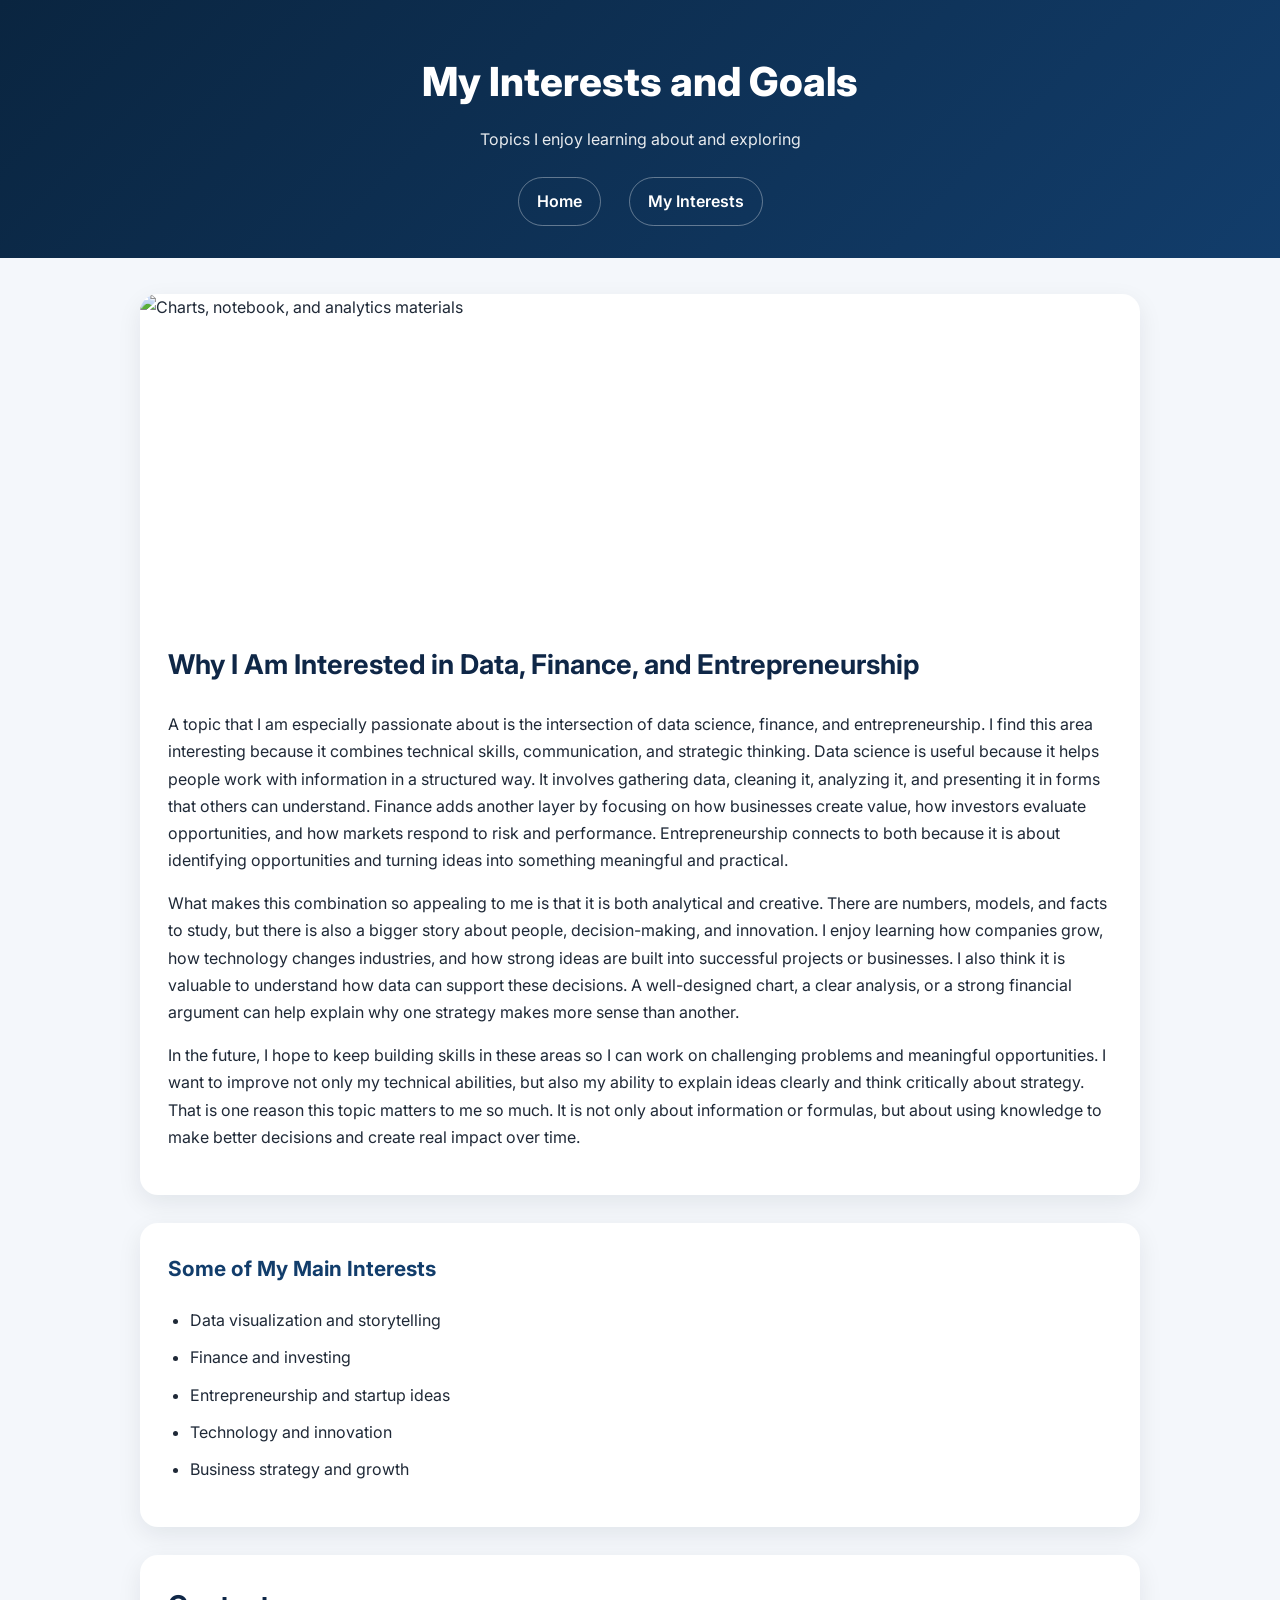
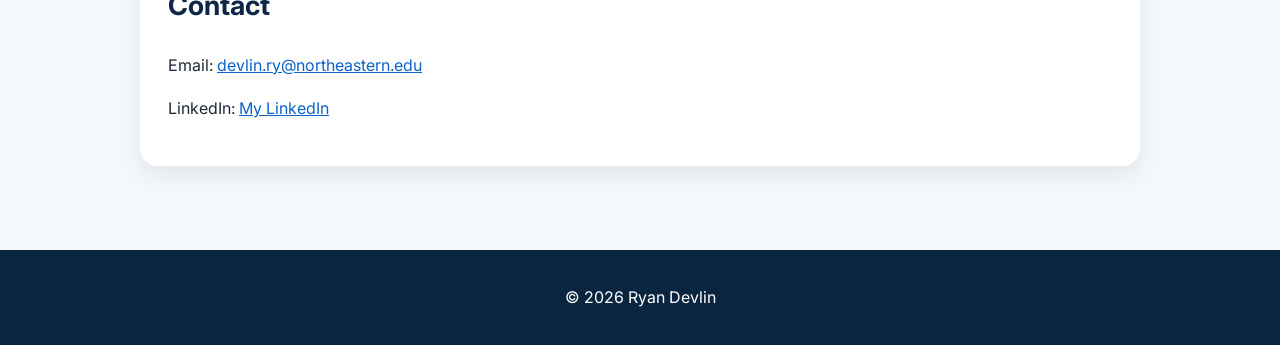
==== projects.html @ 35f51616 "Create projects.html to showcase interests and goals This HTML file outlines personal interests and " ====
<!DOCTYPE html>
<html lang="en">
<head>
  <meta charset="UTF-8" />
  <meta name="viewport" content="width=device-width, initial-scale=1.0" />
  <title>Ryan Devlin | My Interests</title>
  <link rel="preconnect" href="https://fonts.googleapis.com">
  <link rel="preconnect" href="https://fonts.gstatic.com" crossorigin>
  <link href="https://fonts.googleapis.com/css2?family=Inter:wght@400;600;700;800&display=swap" rel="stylesheet">
  <link rel="stylesheet" href="style.css" />
</head>
<body>
  <header class="site-header">
    <div class="container">
      <h1>My Interests and Goals</h1>
      <p class="subtitle">Topics I enjoy learning about and exploring</p>
      <nav class="nav">
        <a href="index.html">Home</a>
        <a href="projects.html">My Interests</a>
      </nav>
    </div>
  </header>

  <main class="container">
    <section class="hero-card">
      <img
        src="https://images.unsplash.com/photo-1520607162513-77705c0f0d4a?auto=format&fit=crop&w=1200&q=80"
        alt="Charts, notebook, and analytics materials"
      />
      <div class="hero-text">
        <h2>Why I Am Interested in Data, Finance, and Entrepreneurship</h2>
        <p>
          A topic that I am especially passionate about is the intersection of data science, finance, and
          entrepreneurship. I find this area interesting because it combines technical skills, communication, and
          strategic thinking. Data science is useful because it helps people work with information in a structured way.
          It involves gathering data, cleaning it, analyzing it, and presenting it in forms that others can understand.
          Finance adds another layer by focusing on how businesses create value, how investors evaluate opportunities,
          and how markets respond to risk and performance. Entrepreneurship connects to both because it is about
          identifying opportunities and turning ideas into something meaningful and practical.
        </p>

        <p>
          What makes this combination so appealing to me is that it is both analytical and creative. There are numbers,
          models, and facts to study, but there is also a bigger story about people, decision-making, and innovation.
          I enjoy learning how companies grow, how technology changes industries, and how strong ideas are built into
          successful projects or businesses. I also think it is valuable to understand how data can support these
          decisions. A well-designed chart, a clear analysis, or a strong financial argument can help explain why one
          strategy makes more sense than another.
        </p>

        <p>
          In the future, I hope to keep building skills in these areas so I can work on challenging problems and
          meaningful opportunities. I want to improve not only my technical abilities, but also my ability to explain
          ideas clearly and think critically about strategy. That is one reason this topic matters to me so much. It
          is not only about information or formulas, but about using knowledge to make better decisions and create real
          impact over time.
        </p>
      </div>
    </section>

    <section class="content-card">
      <h3>Some of My Main Interests</h3>
      <ul class="interest-list">
        <li>Data visualization and storytelling</li>
        <li>Finance and investing</li>
        <li>Entrepreneurship and startup ideas</li>
        <li>Technology and innovation</li>
        <li>Business strategy and growth</li>
      </ul>
    </section>

    <section class="content-card">
      <h2>Contact</h2>
      <p>Email: <a href="mailto:devlin.ry@northeastern.edu">devlin.ry@northeastern.edu</a></p>
      <p>LinkedIn: <a href="https://www.linkedin.com/" target="_blank">My LinkedIn</a></p>
    </section>
  </main>

  <footer class="site-footer">
    <div class="container">
      <p>&copy; 2026 Ryan Devlin</p>
    </div>
  </footer>
</body>
</html>
---- style.css ----
* {
  box-sizing: border-box;
}

body {
  margin: 0;
  font-family: "Inter", Arial, sans-serif;
  background: #f4f7fb;
  color: #1f2937;
  line-height: 1.7;
}

.container {
  width: 90%;
  max-width: 1000px;
  margin: 0 auto;
}

.site-header {
  background: linear-gradient(135deg, #0a2540, #123d6b);
  color: white;
  text-align: center;
  padding: 48px 20px 32px;
}

.site-header h1 {
  margin: 0;
  font-size: 2.5rem;
  font-weight: 800;
}

.subtitle {
  margin-top: 10px;
  font-size: 1rem;
  opacity: 0.9;
}

.nav {
  margin-top: 24px;
}

.nav a {
  display: inline-block;
  margin: 0 12px;
  padding: 10px 18px;
  color: white;
  text-decoration: none;
  font-weight: 600;
  border: 1px solid rgba(255, 255, 255, 0.35);
  border-radius: 999px;
  transition: background-color 0.2s ease, transform 0.2s ease;
}

.nav a:hover {
  background-color: rgba(255, 255, 255, 0.16);
  transform: translateY(-1px);
}

main {
  padding: 36px 0;
}

.hero-card,
.content-card {
  background: white;
  border-radius: 18px;
  box-shadow: 0 8px 24px rgba(15, 23, 42, 0.08);
  margin-bottom: 28px;
  overflow: hidden;
}

.hero-card img {
  width: 100%;
  height: 320px;
  object-fit: cover;
  display: block;
}

.hero-text,
.content-card {
  padding: 28px;
}

h2 {
  margin-top: 0;
  color: #0f2747;
  font-size: 1.7rem;
}

h3 {
  margin-top: 0;
  color: #123d6b;
  font-size: 1.3rem;
}

p {
  margin-bottom: 16px;
}

.interest-list {
  padding-left: 22px;
}

.interest-list li {
  margin-bottom: 10px;
}

a {
  color: #0b63c9;
}

a:hover {
  color: #084c99;
}

.site-footer {
  background-color: #0a2540;
  color: white;
  text-align: center;
  padding: 18px 0;
  margin-top: 20px;
}
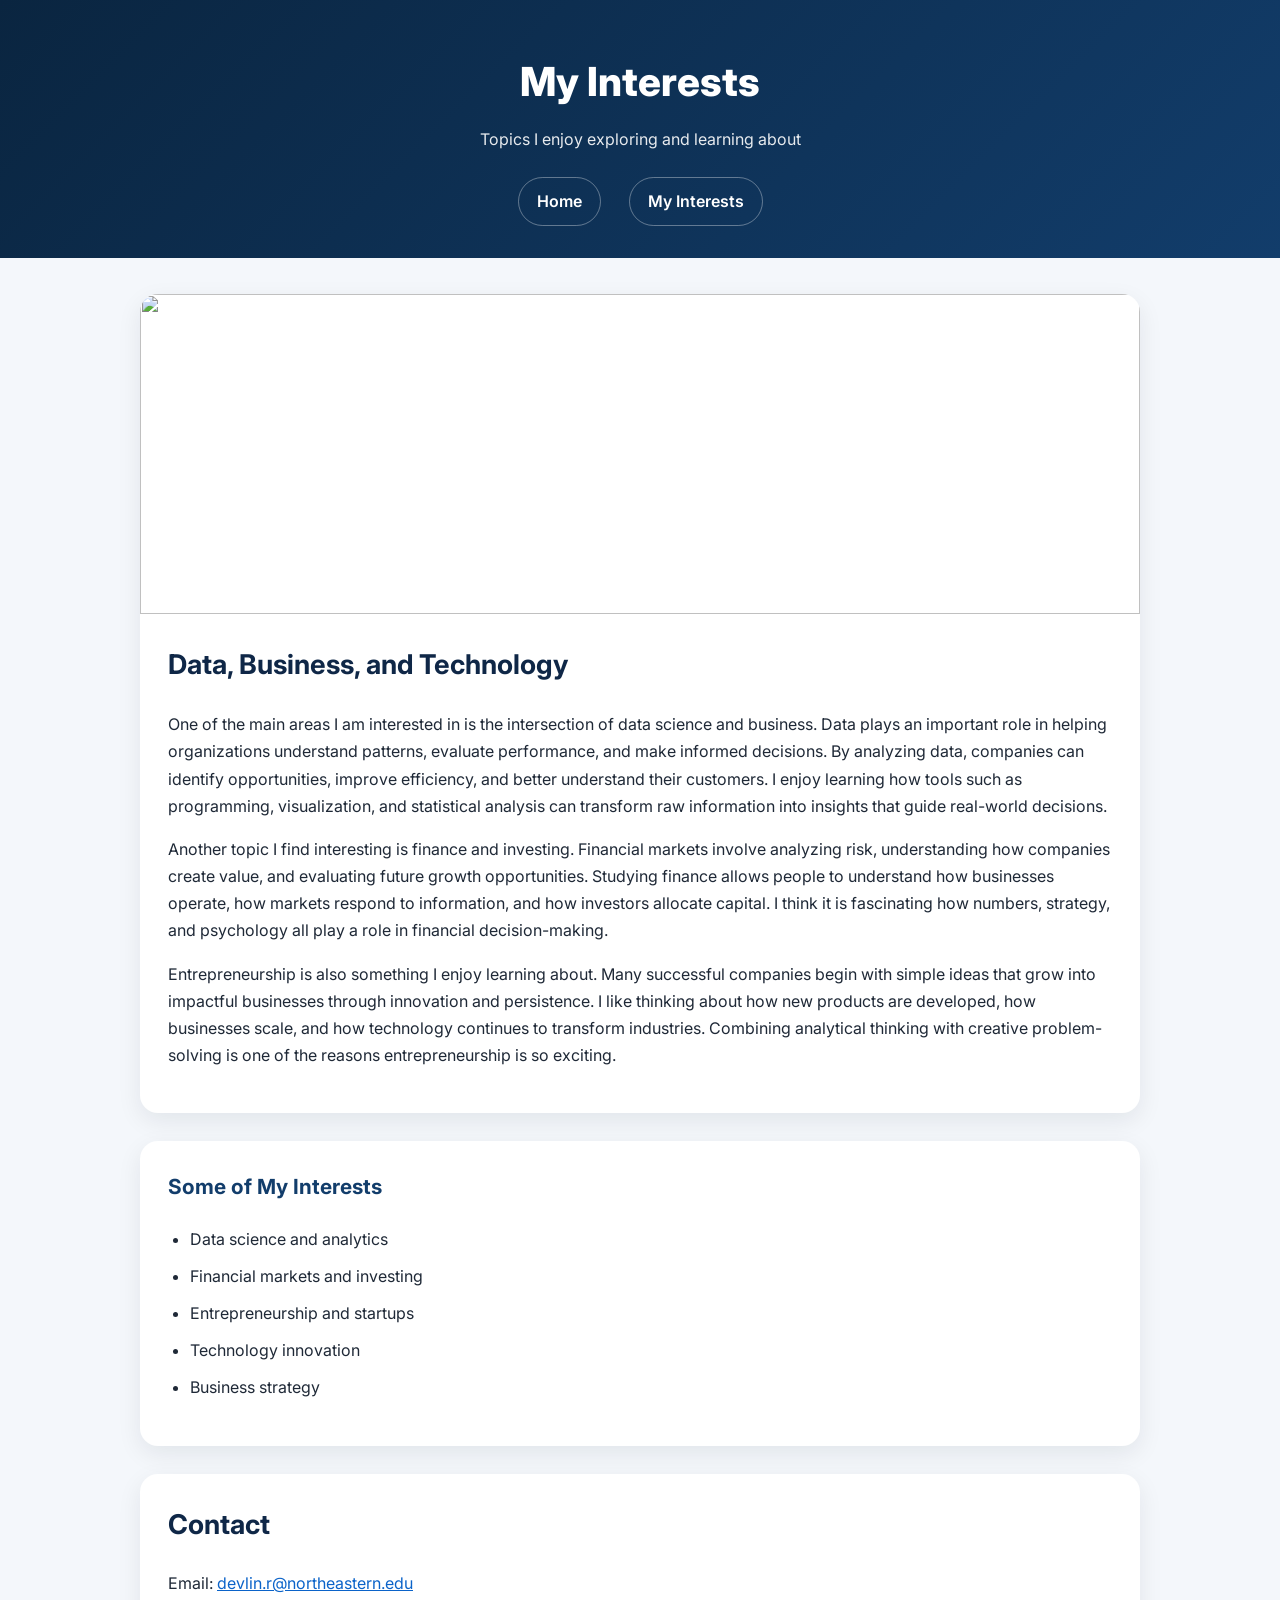
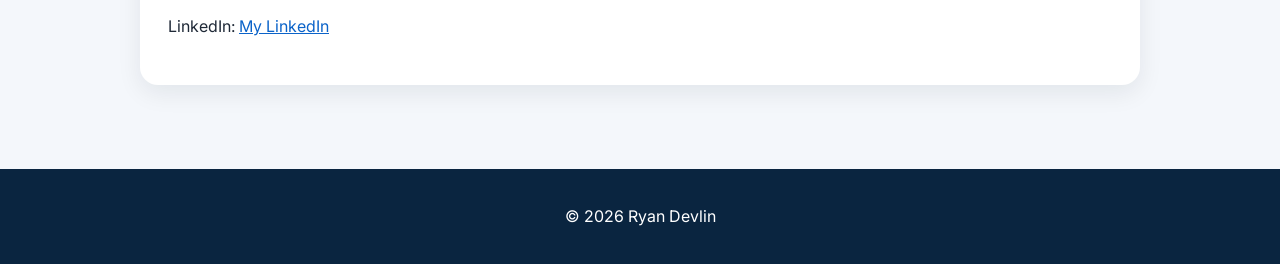
==== commit f4a33ba8: "Refactor projects.html for improved structure and content Updated header and content sections to enh" ====
--- a/projects.html
+++ b/projects.html
@@ -1,85 +1,94 @@
 <!DOCTYPE html>
 <html lang="en">
 <head>
-  <meta charset="UTF-8" />
-  <meta name="viewport" content="width=device-width, initial-scale=1.0" />
+  <meta charset="UTF-8">
+  <meta name="viewport" content="width=device-width, initial-scale=1.0">
   <title>Ryan Devlin | My Interests</title>
   <link rel="preconnect" href="https://fonts.googleapis.com">
   <link rel="preconnect" href="https://fonts.gstatic.com" crossorigin>
-  <link href="https://fonts.googleapis.com/css2?family=Inter:wght@400;600;700;800&display=swap" rel="stylesheet">
-  <link rel="stylesheet" href="style.css" />
+  <link href="https://fonts.googleapis.com/css2?family=Inter:wght@400;600;700&display=swap" rel="stylesheet">
+  <link rel="stylesheet" href="style.css">
 </head>
+
 <body>
-  <header class="site-header">
-    <div class="container">
-      <h1>My Interests and Goals</h1>
-      <p class="subtitle">Topics I enjoy learning about and exploring</p>
-      <nav class="nav">
-        <a href="index.html">Home</a>
-        <a href="projects.html">My Interests</a>
-      </nav>
-    </div>
-  </header>
 
-  <main class="container">
-    <section class="hero-card">
-      <img
-        src="https://images.unsplash.com/photo-1520607162513-77705c0f0d4a?auto=format&fit=crop&w=1200&q=80"
-        alt="Charts, notebook, and analytics materials"
-      />
-      <div class="hero-text">
-        <h2>Why I Am Interested in Data, Finance, and Entrepreneurship</h2>
-        <p>
-          A topic that I am especially passionate about is the intersection of data science, finance, and
-          entrepreneurship. I find this area interesting because it combines technical skills, communication, and
-          strategic thinking. Data science is useful because it helps people work with information in a structured way.
-          It involves gathering data, cleaning it, analyzing it, and presenting it in forms that others can understand.
-          Finance adds another layer by focusing on how businesses create value, how investors evaluate opportunities,
-          and how markets respond to risk and performance. Entrepreneurship connects to both because it is about
-          identifying opportunities and turning ideas into something meaningful and practical.
-        </p>
+<header class="site-header">
+  <div class="container">
+    <h1>My Interests</h1>
+    <p class="subtitle">Topics I enjoy exploring and learning about</p>
 
-        <p>
-          What makes this combination so appealing to me is that it is both analytical and creative. There are numbers,
-          models, and facts to study, but there is also a bigger story about people, decision-making, and innovation.
-          I enjoy learning how companies grow, how technology changes industries, and how strong ideas are built into
-          successful projects or businesses. I also think it is valuable to understand how data can support these
-          decisions. A well-designed chart, a clear analysis, or a strong financial argument can help explain why one
-          strategy makes more sense than another.
-        </p>
+    <nav class="nav">
+      <a href="index.html">Home</a>
+      <a href="projects.html">My Interests</a>
+    </nav>
+  </div>
+</header>
 
-        <p>
-          In the future, I hope to keep building skills in these areas so I can work on challenging problems and
-          meaningful opportunities. I want to improve not only my technical abilities, but also my ability to explain
-          ideas clearly and think critically about strategy. That is one reason this topic matters to me so much. It
-          is not only about information or formulas, but about using knowledge to make better decisions and create real
-          impact over time.
-        </p>
-      </div>
-    </section>
+<main class="container">
 
-    <section class="content-card">
-      <h3>Some of My Main Interests</h3>
-      <ul class="interest-list">
-        <li>Data visualization and storytelling</li>
-        <li>Finance and investing</li>
-        <li>Entrepreneurship and startup ideas</li>
-        <li>Technology and innovation</li>
-        <li>Business strategy and growth</li>
-      </ul>
-    </section>
+<section class="hero-card">
 
-    <section class="content-card">
-      <h2>Contact</h2>
-      <p>Email: <a href="mailto:devlin.ry@northeastern.edu">devlin.ry@northeastern.edu</a></p>
-      <p>LinkedIn: <a href="https://www.linkedin.com/" target="_blank">My LinkedIn</a></p>
-    </section>
-  </main>
+<img src="https://images.unsplash.com/photo-1551288049-bebda4e38f71?auto=format&fit=crop&w=1200&q=80">
 
-  <footer class="site-footer">
-    <div class="container">
-      <p>&copy; 2026 Ryan Devlin</p>
-    </div>
-  </footer>
+<div class="hero-text">
+
+<h2>Data, Business, and Technology</h2>
+
+<p>
+One of the main areas I am interested in is the intersection of data science and business. Data plays an important role
+in helping organizations understand patterns, evaluate performance, and make informed decisions. By analyzing data,
+companies can identify opportunities, improve efficiency, and better understand their customers. I enjoy learning how
+tools such as programming, visualization, and statistical analysis can transform raw information into insights that
+guide real-world decisions.
+</p>
+
+<p>
+Another topic I find interesting is finance and investing. Financial markets involve analyzing risk, understanding how
+companies create value, and evaluating future growth opportunities. Studying finance allows people to understand how
+businesses operate, how markets respond to information, and how investors allocate capital. I think it is fascinating
+how numbers, strategy, and psychology all play a role in financial decision-making.
+</p>
+
+<p>
+Entrepreneurship is also something I enjoy learning about. Many successful companies begin with simple ideas that grow
+into impactful businesses through innovation and persistence. I like thinking about how new products are developed,
+how businesses scale, and how technology continues to transform industries. Combining analytical thinking with
+creative problem-solving is one of the reasons entrepreneurship is so exciting.
+</p>
+
+</div>
+
+</section>
+
+<section class="content-card">
+
+<h3>Some of My Interests</h3>
+
+<ul class="interest-list">
+<li>Data science and analytics</li>
+<li>Financial markets and investing</li>
+<li>Entrepreneurship and startups</li>
+<li>Technology innovation</li>
+<li>Business strategy</li>
+</ul>
+
+</section>
+
+<section class="content-card">
+
+<h2>Contact</h2>
+
+<p>Email: <a href="mailto:devlin.r@northeastern.edu">devlin.r@northeastern.edu</a></p>
+
+<p>LinkedIn: <a href="https://www.linkedin.com/in/ryan-j-devlin/" target="_blank">My LinkedIn</a></p>
+
+</section>
+
+</main>
+
+<footer class="site-footer">
+<p>© 2026 Ryan Devlin</p>
+</footer>
+
 </body>
 </html>
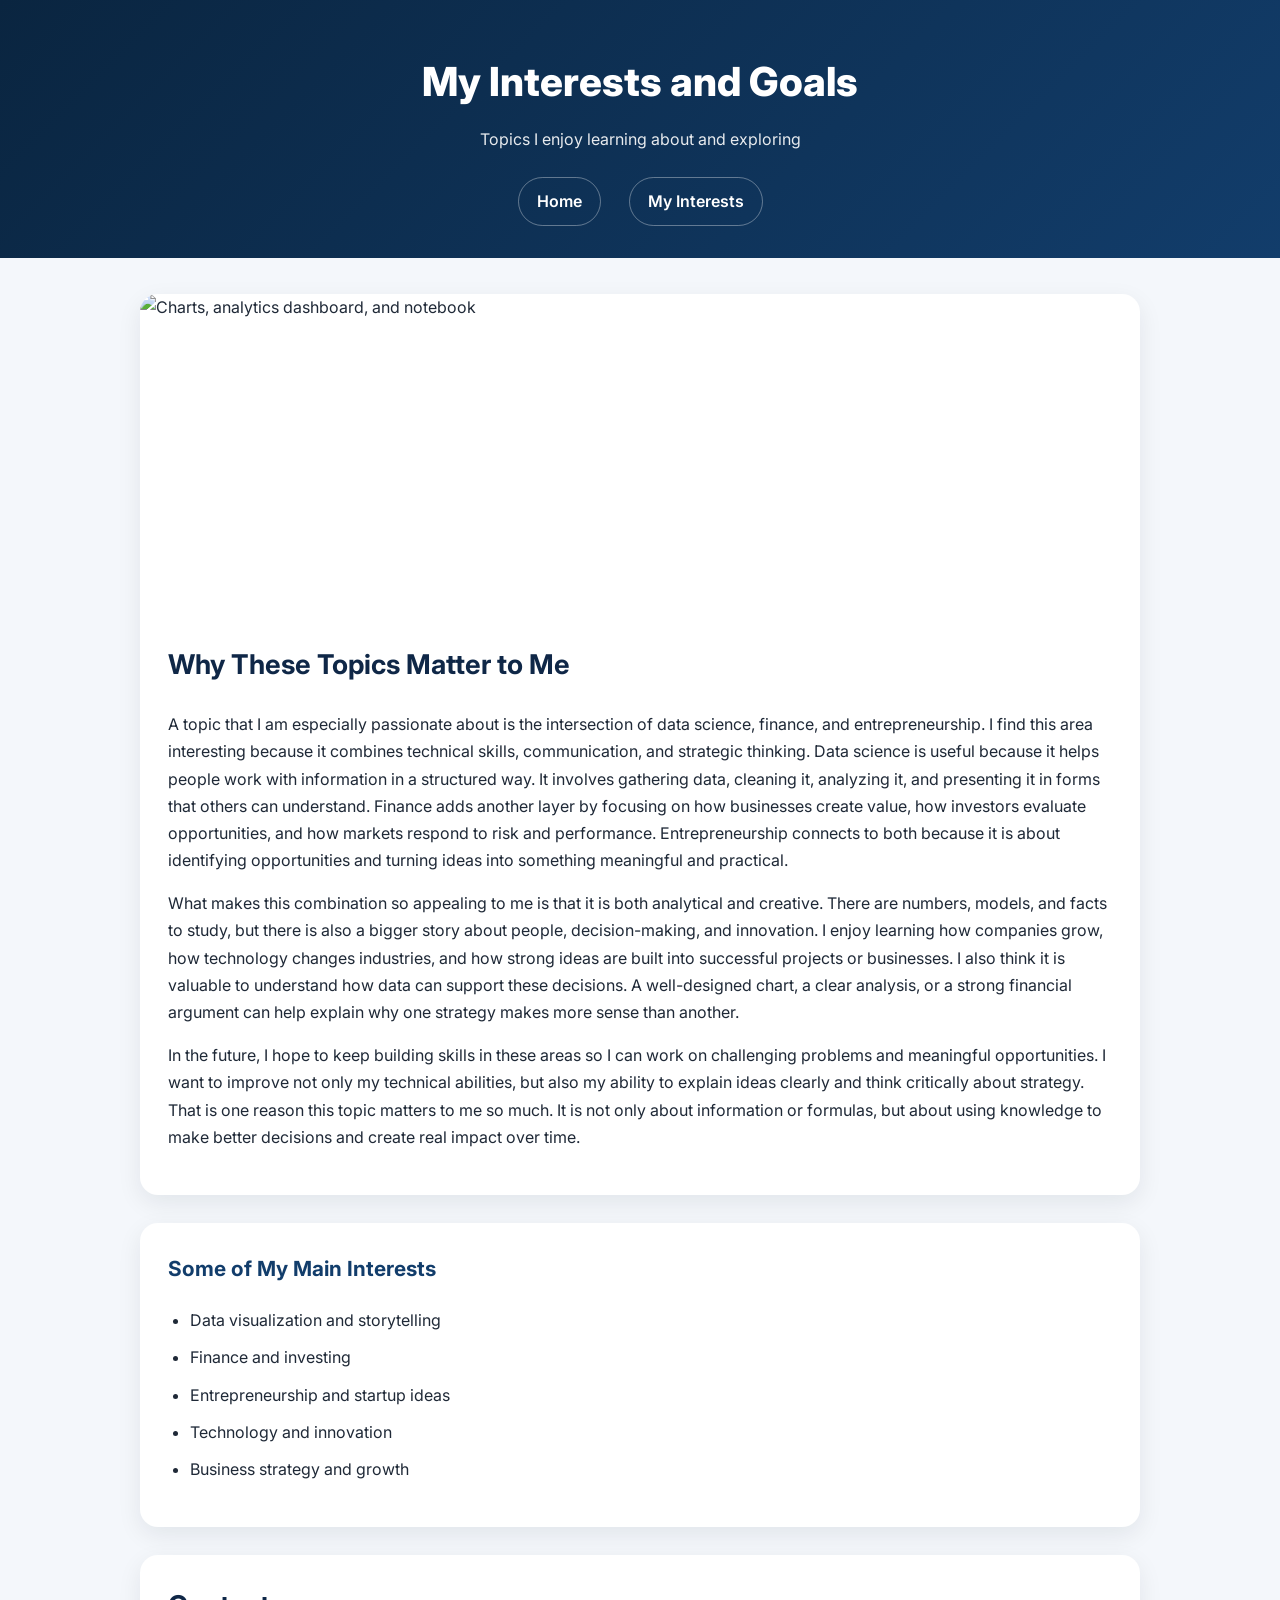
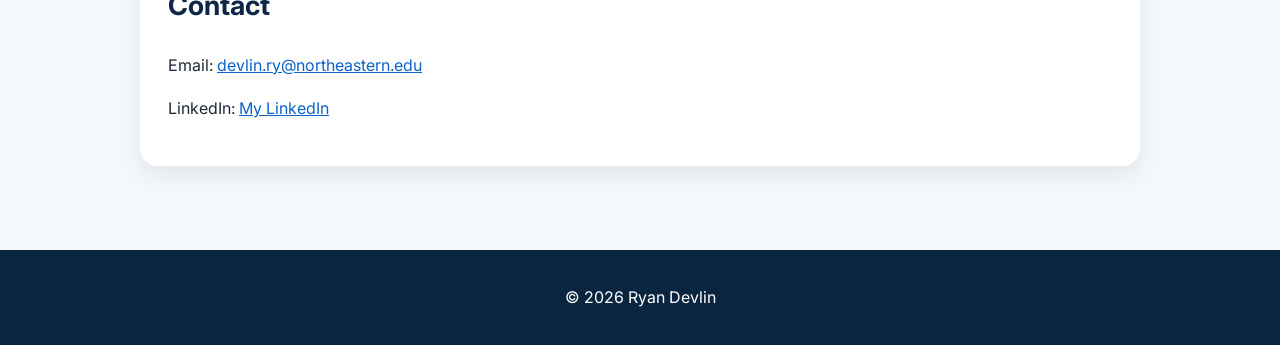
==== commit 763cadba: "Revise projects.html layout and content Updated the structure and content of the projects page, incl" ====
--- a/projects.html
+++ b/projects.html
@@ -1,94 +1,83 @@
 <!DOCTYPE html>
 <html lang="en">
 <head>
-  <meta charset="UTF-8">
-  <meta name="viewport" content="width=device-width, initial-scale=1.0">
+  <meta charset="UTF-8" />
+  <meta name="viewport" content="width=device-width, initial-scale=1.0" />
   <title>Ryan Devlin | My Interests</title>
   <link rel="preconnect" href="https://fonts.googleapis.com">
   <link rel="preconnect" href="https://fonts.gstatic.com" crossorigin>
-  <link href="https://fonts.googleapis.com/css2?family=Inter:wght@400;600;700&display=swap" rel="stylesheet">
-  <link rel="stylesheet" href="style.css">
+  <link href="https://fonts.googleapis.com/css2?family=Inter:wght@400;600;700;800&display=swap" rel="stylesheet">
+  <link rel="stylesheet" href="style.css" />
 </head>
+<body>
+  <header class="site-header alt-header">
+    <div class="container">
+      <h1>My Interests and Goals</h1>
+      <p class="subtitle">Topics I enjoy learning about and exploring</p>
+      <nav class="nav">
+        <a href="index.html">Home</a>
+        <a href="projects.html">My Interests</a>
+      </nav>
+    </div>
+  </header>
 
-<body>
+  <main class="container">
+    <section class="hero-card">
+      <img
+        src="https://images.unsplash.com/photo-1551288049-bebda4e38f71?auto=format&fit=crop&w=1200&q=80"
+        alt="Charts, analytics dashboard, and notebook"
+      />
+      <div class="hero-text">
+        <h2>Why These Topics Matter to Me</h2>
+        <p>
+          A topic that I am especially passionate about is the intersection of data science, finance, and
+          entrepreneurship. I find this area interesting because it combines technical skills, communication, and
+          strategic thinking. Data science is useful because it helps people work with information in a structured way.
+          It involves gathering data, cleaning it, analyzing it, and presenting it in forms that others can understand.
+          Finance adds another layer by focusing on how businesses create value, how investors evaluate opportunities,
+          and how markets respond to risk and performance. Entrepreneurship connects to both because it is about
+          identifying opportunities and turning ideas into something meaningful and practical.
+        </p>
+        <p>
+          What makes this combination so appealing to me is that it is both analytical and creative. There are numbers,
+          models, and facts to study, but there is also a bigger story about people, decision-making, and innovation.
+          I enjoy learning how companies grow, how technology changes industries, and how strong ideas are built into
+          successful projects or businesses. I also think it is valuable to understand how data can support these
+          decisions. A well-designed chart, a clear analysis, or a strong financial argument can help explain why one
+          strategy makes more sense than another.
+        </p>
+        <p>
+          In the future, I hope to keep building skills in these areas so I can work on challenging problems and
+          meaningful opportunities. I want to improve not only my technical abilities, but also my ability to explain
+          ideas clearly and think critically about strategy. That is one reason this topic matters to me so much. It
+          is not only about information or formulas, but about using knowledge to make better decisions and create real
+          impact over time.
+        </p>
+      </div>
+    </section>
 
-<header class="site-header">
-  <div class="container">
-    <h1>My Interests</h1>
-    <p class="subtitle">Topics I enjoy exploring and learning about</p>
+    <section class="content-card">
+      <h3>Some of My Main Interests</h3>
+      <ul class="interest-list">
+        <li>Data visualization and storytelling</li>
+        <li>Finance and investing</li>
+        <li>Entrepreneurship and startup ideas</li>
+        <li>Technology and innovation</li>
+        <li>Business strategy and growth</li>
+      </ul>
+    </section>
 
-    <nav class="nav">
-      <a href="index.html">Home</a>
-      <a href="projects.html">My Interests</a>
-    </nav>
-  </div>
-</header>
+    <section class="content-card">
+      <h2>Contact</h2>
+      <p>Email: <a href="mailto:devlin.ry@northeastern.edu">devlin.ry@northeastern.edu</a></p>
+      <p>LinkedIn: <a href="https://www.linkedin.com/" target="_blank">My LinkedIn</a></p>
+    </section>
+  </main>
 
-<main class="container">
-
-<section class="hero-card">
-
-<img src="https://images.unsplash.com/photo-1551288049-bebda4e38f71?auto=format&fit=crop&w=1200&q=80">
-
-<div class="hero-text">
-
-<h2>Data, Business, and Technology</h2>
-
-<p>
-One of the main areas I am interested in is the intersection of data science and business. Data plays an important role
-in helping organizations understand patterns, evaluate performance, and make informed decisions. By analyzing data,
-companies can identify opportunities, improve efficiency, and better understand their customers. I enjoy learning how
-tools such as programming, visualization, and statistical analysis can transform raw information into insights that
-guide real-world decisions.
-</p>
-
-<p>
-Another topic I find interesting is finance and investing. Financial markets involve analyzing risk, understanding how
-companies create value, and evaluating future growth opportunities. Studying finance allows people to understand how
-businesses operate, how markets respond to information, and how investors allocate capital. I think it is fascinating
-how numbers, strategy, and psychology all play a role in financial decision-making.
-</p>
-
-<p>
-Entrepreneurship is also something I enjoy learning about. Many successful companies begin with simple ideas that grow
-into impactful businesses through innovation and persistence. I like thinking about how new products are developed,
-how businesses scale, and how technology continues to transform industries. Combining analytical thinking with
-creative problem-solving is one of the reasons entrepreneurship is so exciting.
-</p>
-
-</div>
-
-</section>
-
-<section class="content-card">
-
-<h3>Some of My Interests</h3>
-
-<ul class="interest-list">
-<li>Data science and analytics</li>
-<li>Financial markets and investing</li>
-<li>Entrepreneurship and startups</li>
-<li>Technology innovation</li>
-<li>Business strategy</li>
-</ul>
-
-</section>
-
-<section class="content-card">
-
-<h2>Contact</h2>
-
-<p>Email: <a href="mailto:devlin.r@northeastern.edu">devlin.r@northeastern.edu</a></p>
-
-<p>LinkedIn: <a href="https://www.linkedin.com/in/ryan-j-devlin/" target="_blank">My LinkedIn</a></p>
-
-</section>
-
-</main>
-
-<footer class="site-footer">
-<p>© 2026 Ryan Devlin</p>
-</footer>
-
+  <footer class="site-footer">
+    <div class="container">
+      <p>&copy; 2026 Ryan Devlin</p>
+    </div>
+  </footer>
 </body>
 </html>
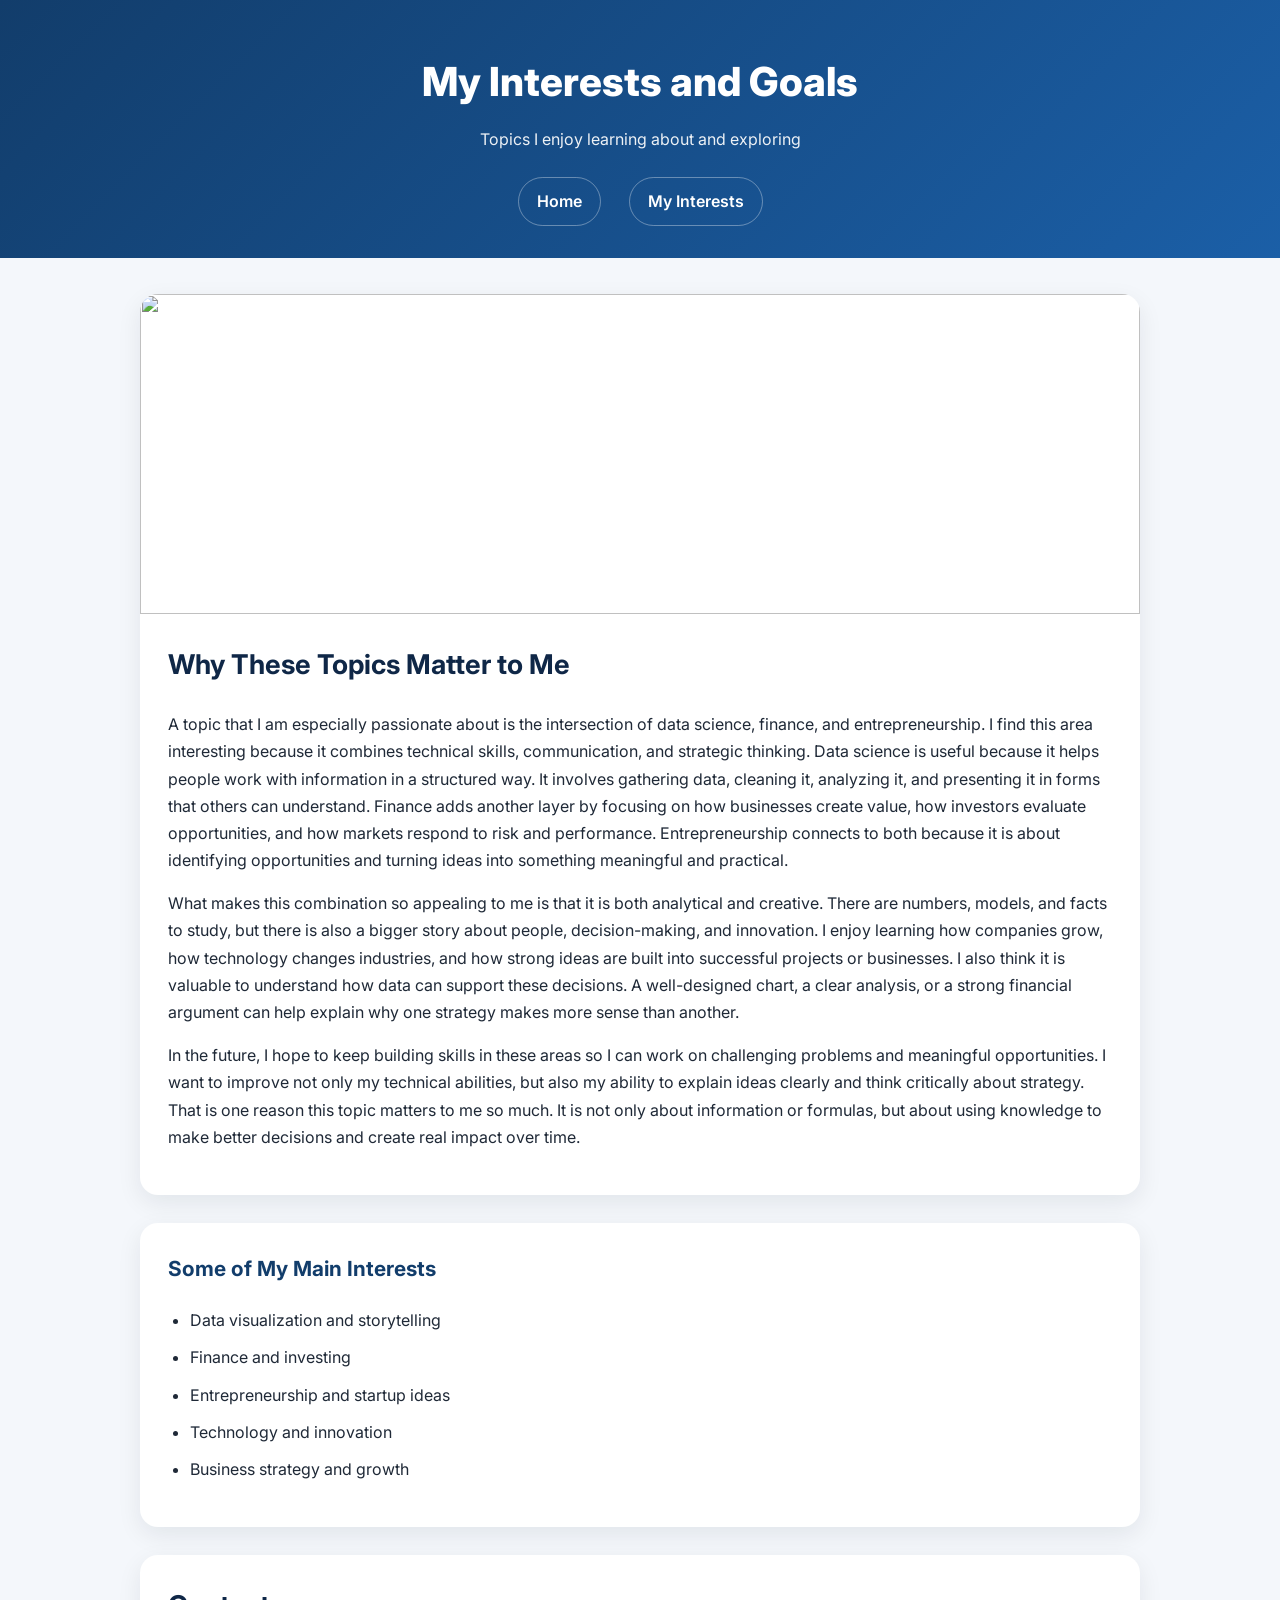
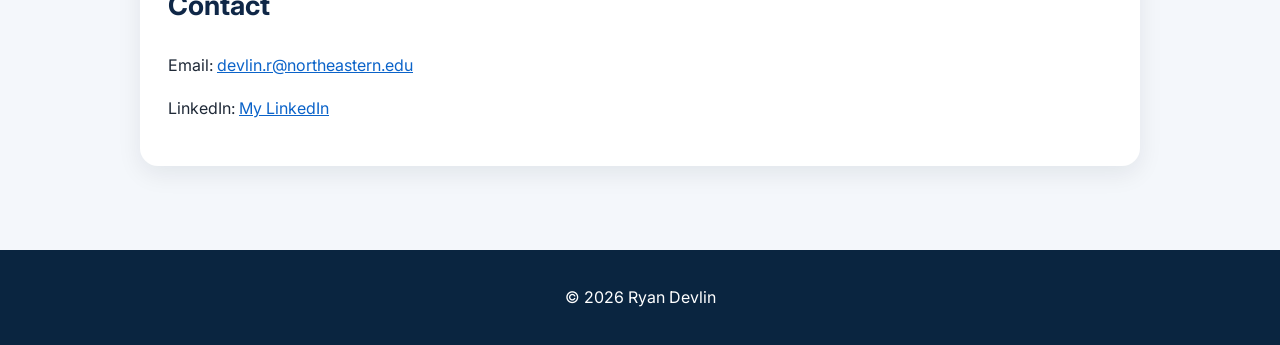
==== commit 703b1585: "Update image source and contact information" ====
--- a/projects.html
+++ b/projects.html
@@ -24,8 +24,7 @@
   <main class="container">
     <section class="hero-card">
       <img
-        src="https://images.unsplash.com/photo-1551288049-bebda4e38f71?auto=format&fit=crop&w=1200&q=80"
-        alt="Charts, analytics dashboard, and notebook"
+        src="data.jpg"
       />
       <div class="hero-text">
         <h2>Why These Topics Matter to Me</h2>
@@ -69,8 +68,8 @@
 
     <section class="content-card">
       <h2>Contact</h2>
-      <p>Email: <a href="mailto:devlin.ry@northeastern.edu">devlin.ry@northeastern.edu</a></p>
-      <p>LinkedIn: <a href="https://www.linkedin.com/" target="_blank">My LinkedIn</a></p>
+      <p>Email: <a href="mailto:devlin.ry@northeastern.edu">devlin.r@northeastern.edu</a></p>
+      <p>LinkedIn: <a href="https://www.linkedin.com/in/ryan-j-devlin/" target="_blank">My LinkedIn</a></p>
     </section>
   </main>
 
--- a/style.css
+++ b/style.css
@@ -23,6 +23,10 @@
   padding: 48px 20px 32px;
 }
 
+.alt-header {
+  background: linear-gradient(135deg, #123d6b, #1b5fa7);
+}
+
 .site-header h1 {
   margin: 0;
   font-size: 2.5rem;
@@ -32,7 +36,7 @@
 .subtitle {
   margin-top: 10px;
   font-size: 1rem;
-  opacity: 0.9;
+  opacity: 0.92;
 }
 
 .nav {
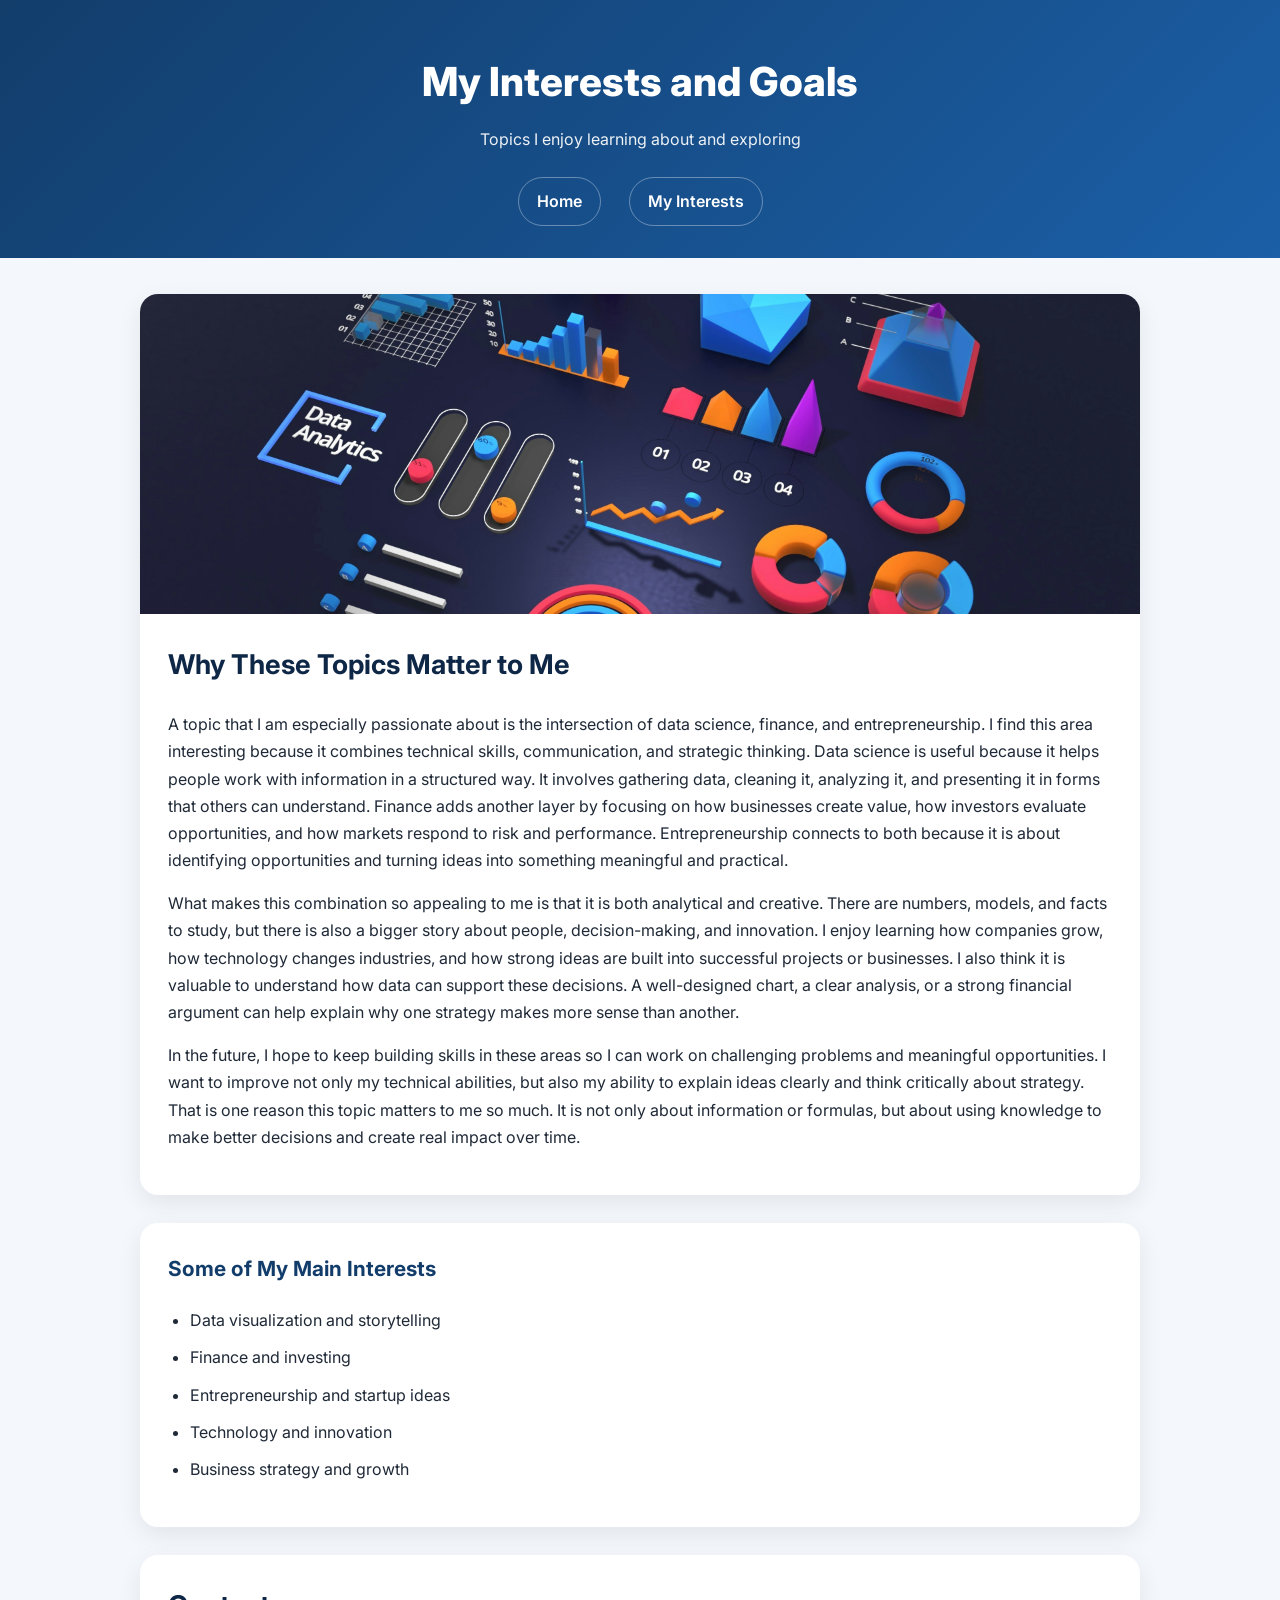
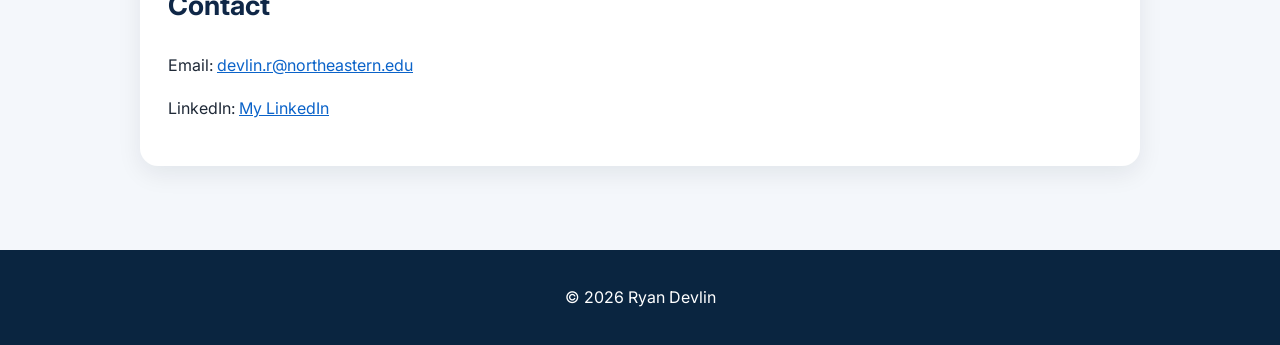
==== commit 1a3646db: "Update projects.html" ====
--- a/projects.html
+++ b/projects.html
@@ -24,7 +24,7 @@
   <main class="container">
     <section class="hero-card">
       <img
-        src="data.jpg"
+        src="deng-xiang--WXQm_NTK0U-unsplash.jpg"
       />
       <div class="hero-text">
         <h2>Why These Topics Matter to Me</h2>
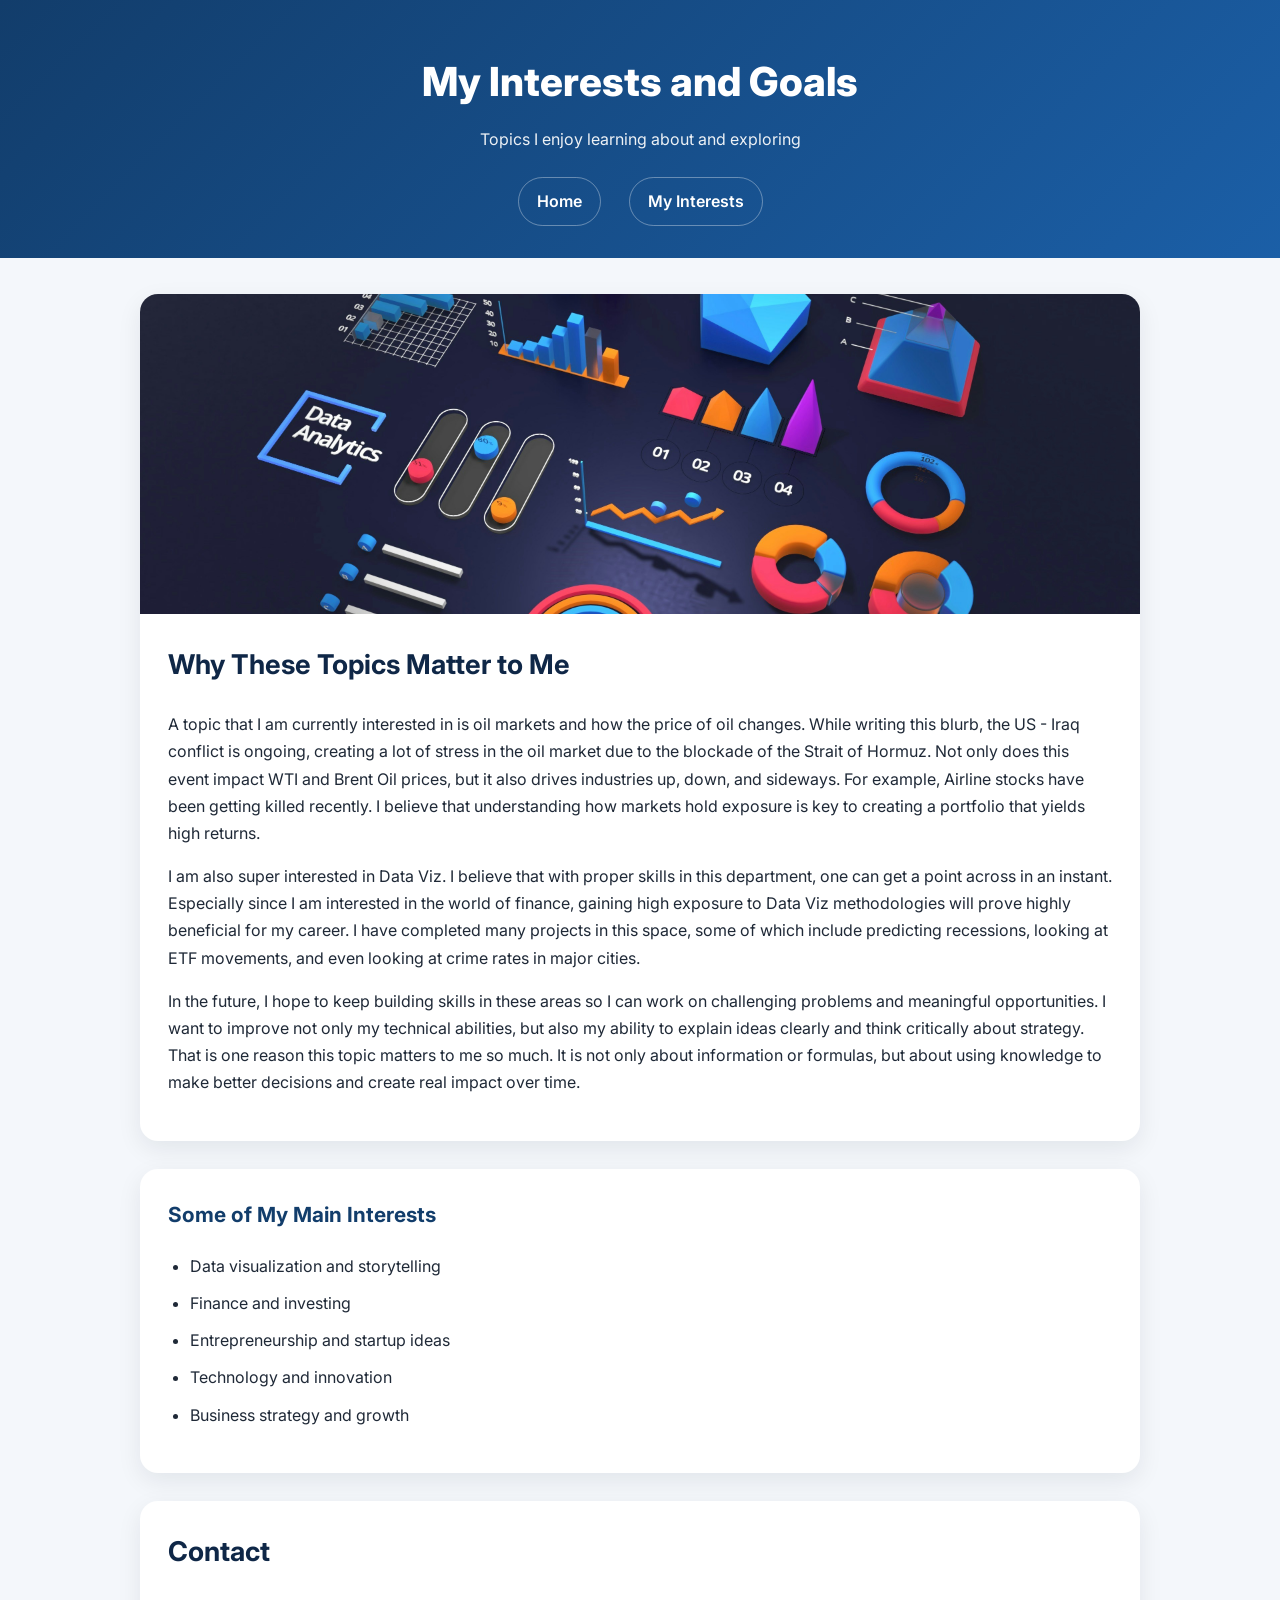
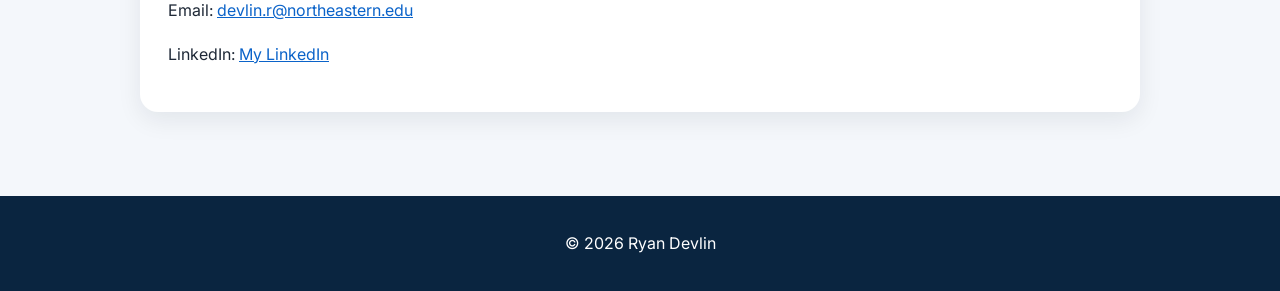
==== commit 0d2cec9f: "Update personal interests in projects.html Replaced discussion on data science and finance with focu" ====
--- a/projects.html
+++ b/projects.html
@@ -29,21 +29,17 @@
       <div class="hero-text">
         <h2>Why These Topics Matter to Me</h2>
         <p>
-          A topic that I am especially passionate about is the intersection of data science, finance, and
-          entrepreneurship. I find this area interesting because it combines technical skills, communication, and
-          strategic thinking. Data science is useful because it helps people work with information in a structured way.
-          It involves gathering data, cleaning it, analyzing it, and presenting it in forms that others can understand.
-          Finance adds another layer by focusing on how businesses create value, how investors evaluate opportunities,
-          and how markets respond to risk and performance. Entrepreneurship connects to both because it is about
-          identifying opportunities and turning ideas into something meaningful and practical.
+          A topic that I am currently interested in is oil markets and how the price of oil changes.
+          While writing this blurb, the US - Iraq conflict is ongoing, creating a lot of stress in the oil market due to the blockade of the Strait of Hormuz.
+          Not only does this event impact WTI and Brent Oil prices, but it also drives industries up, down, and sideways. 
+          For example, Airline stocks have been getting killed recently. 
+          I believe that understanding how markets hold exposure is key to creating a portfolio that yields high returns. 
         </p>
         <p>
-          What makes this combination so appealing to me is that it is both analytical and creative. There are numbers,
-          models, and facts to study, but there is also a bigger story about people, decision-making, and innovation.
-          I enjoy learning how companies grow, how technology changes industries, and how strong ideas are built into
-          successful projects or businesses. I also think it is valuable to understand how data can support these
-          decisions. A well-designed chart, a clear analysis, or a strong financial argument can help explain why one
-          strategy makes more sense than another.
+          I am also super interested in Data Viz. I believe that with proper skills in this department, one can get a point across in an instant.
+          Especially since I am interested in the world of finance, gaining high exposure to Data Viz methodologies will prove highly beneficial for my career.
+          I have completed many projects in this space, some of which include predicting recessions, looking at ETF movements, and even looking at crime rates in major cities.
+    
         </p>
         <p>
           In the future, I hope to keep building skills in these areas so I can work on challenging problems and
